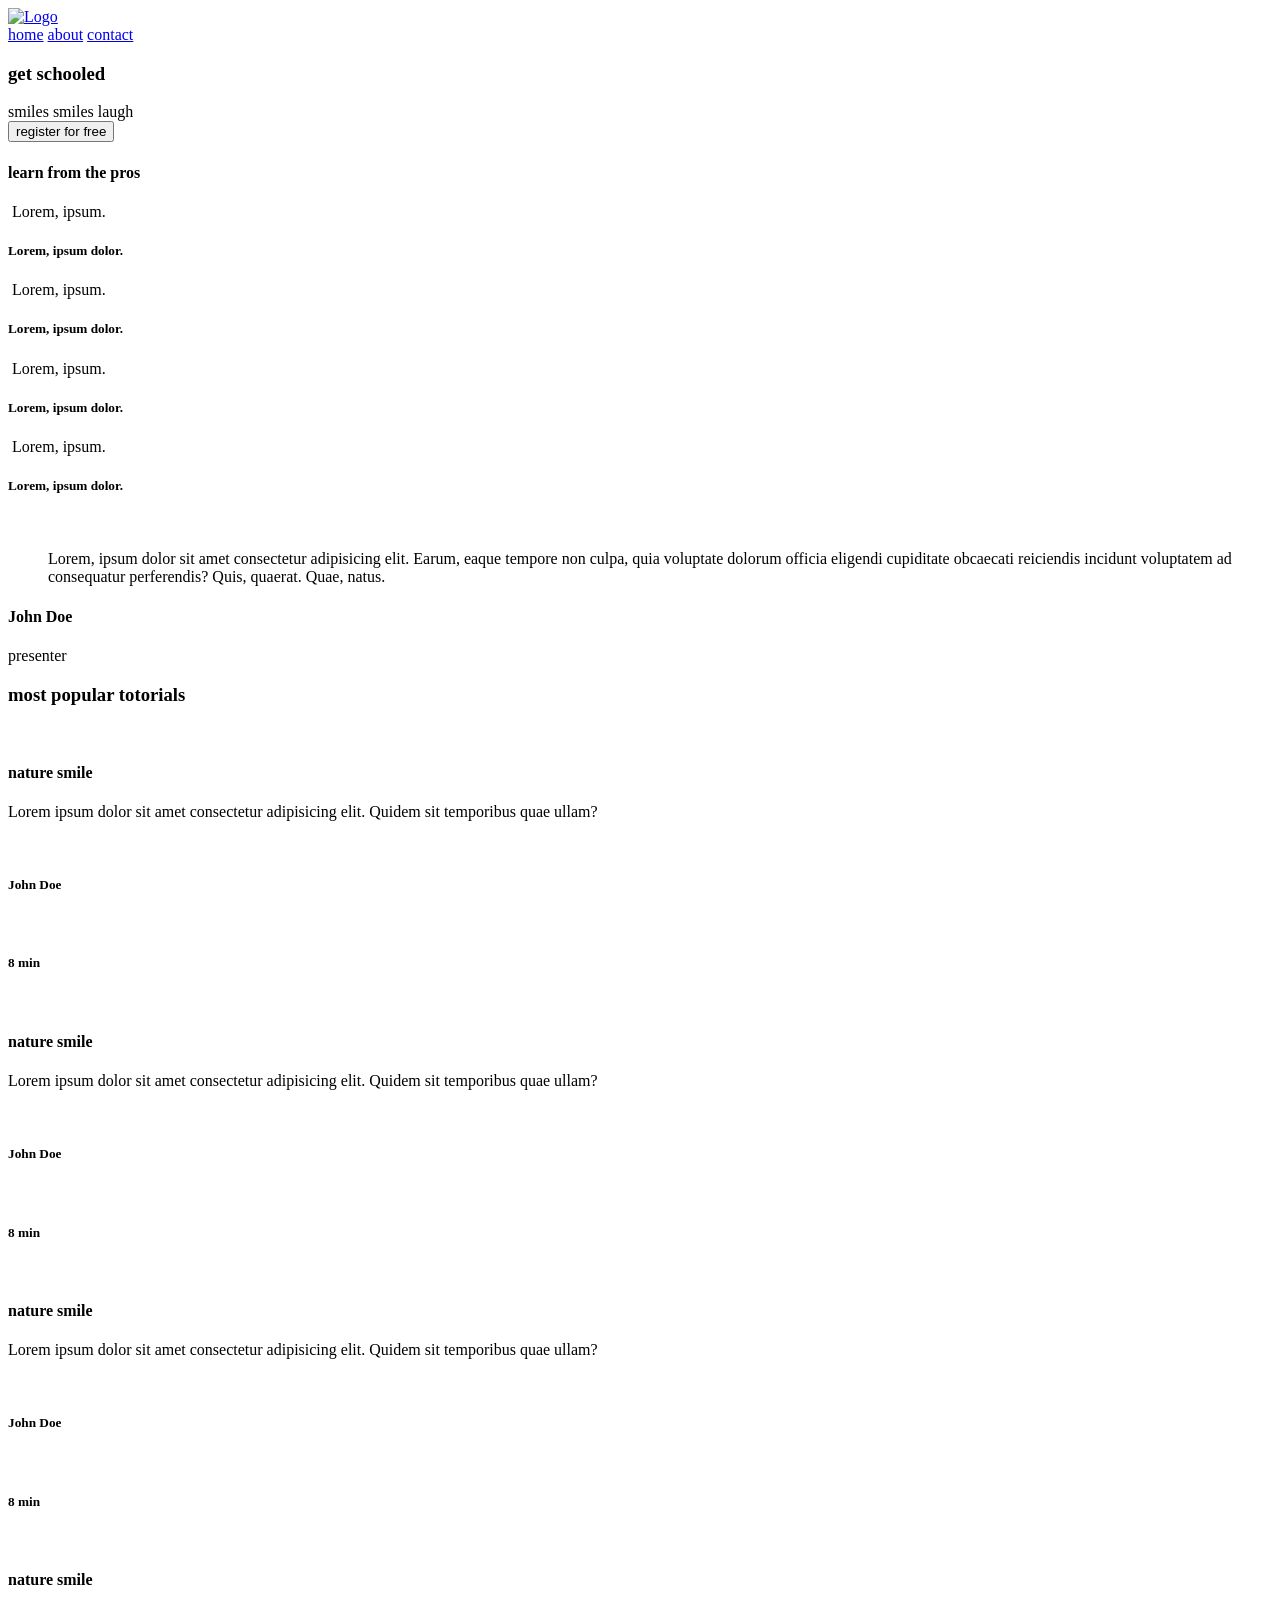
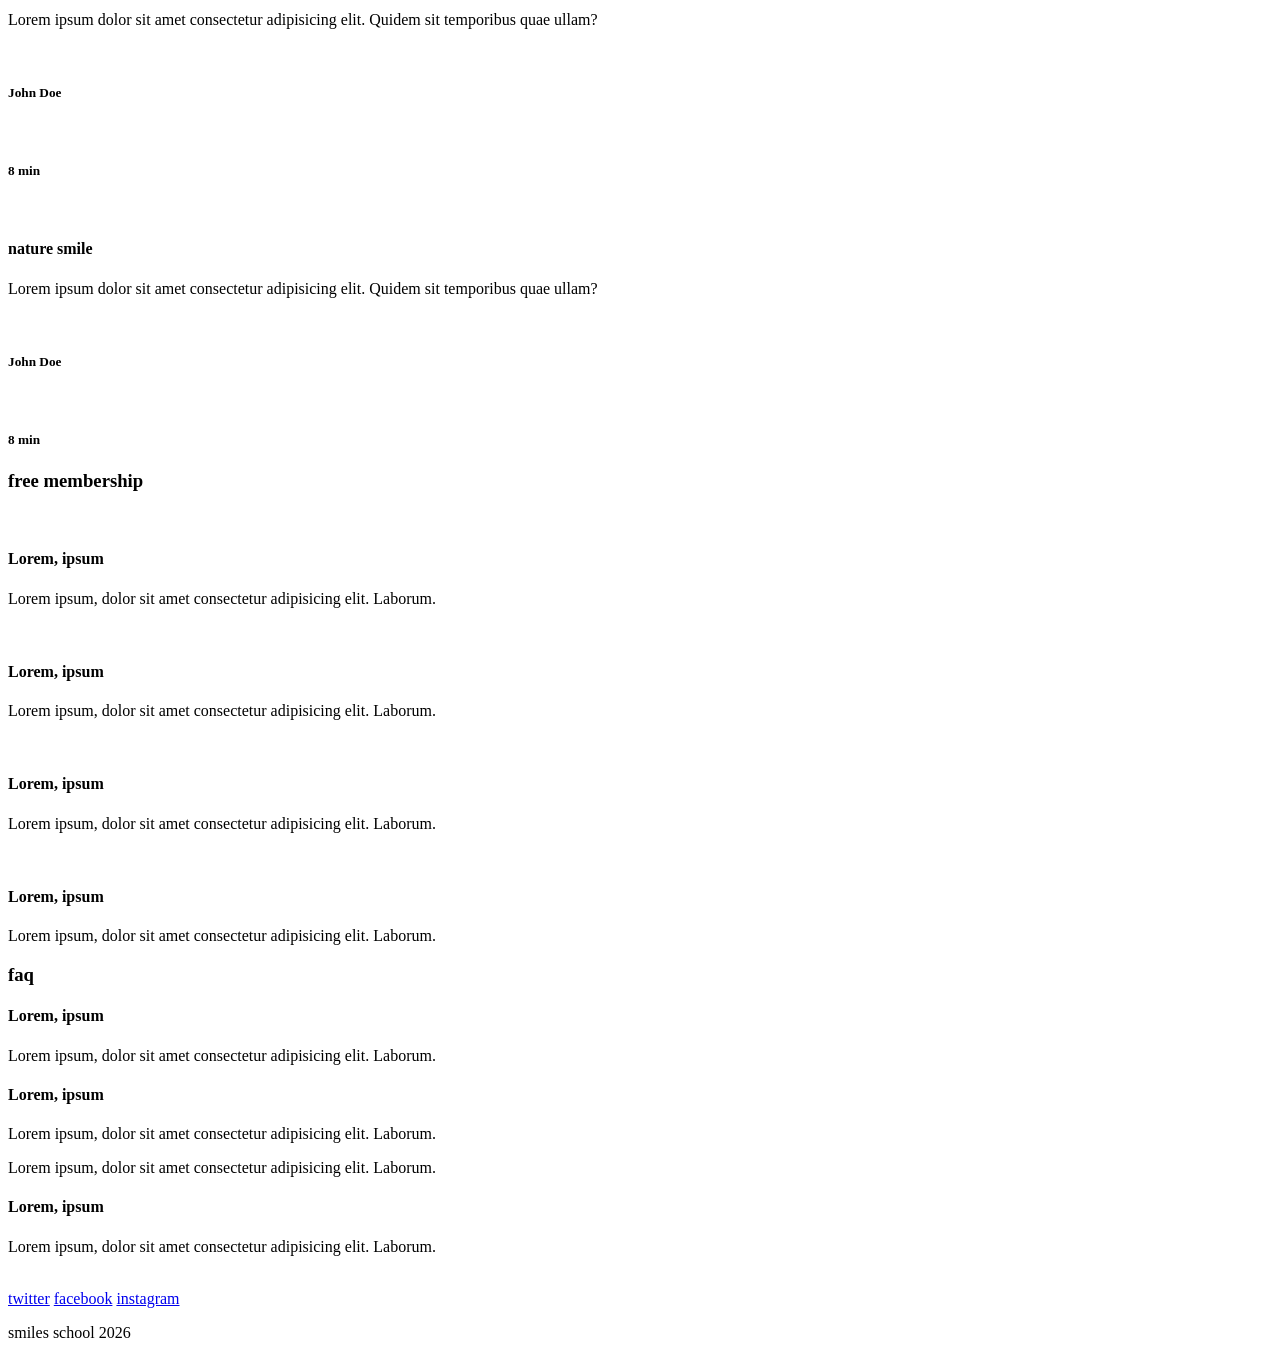
==== css_advanced/index.html @ 0ed5a2cd "starting css advanced project" ====
<!DOCTYPE html>
<html lang="en">
<head>
    <meta charset="UTF-8">
    <meta name="viewport" content="width=device-width, initial-scale=1.0">
    <title>html advanced</title>
</head>
<body>
    <header>
        <a href="#">
            <img src="https://target.scene7.com/is/image/Target/GUEST_e5ec7e76-9856-4886-a83e-93d36e67d403?wid=300&hei=300&fmt=pjpeg" alt="Logo">
        </a>
    <div>
        <a href="#">home</a>
        <a href="#">about</a>
        <a href="#">contact</a>


    </div>
    </header>
    <main>
        <section>
            <div>
                <h3>get schooled</h3>
                <div>
                    <span>smiles</span>
                    <span>smiles</span>
                    <span>laugh</span>
                </div>
                <button>register for free</button>
            </div>
            <div>
                <h4>learn from the pros</h4>
                <div>
                    <div>
                        <img src="https://d1jyxxz9imt9yb.cloudfront.net/medialib/4350/image/s768x1300/AdobeStock_123823873_433578_reduced.jpg" alt="">
                        <span>Lorem, ipsum.</span>
                        <h5>Lorem, ipsum dolor.</h5>
                    </div>
                      <div>
                        <img src="https://d1jyxxz9imt9yb.cloudfront.net/medialib/4350/image/s768x1300/AdobeStock_123823873_433578_reduced.jpg" alt="">
                        <span>Lorem, ipsum.</span>
                        <h5>Lorem, ipsum dolor.</h5>
                    </div>
                      <div>

                        <img src="https://d1jyxxz9imt9yb.cloudfront.net/medialib/4350/image/s768x1300/AdobeStock_123823873_433578_reduced.jpg" alt="">
                        <span>Lorem, ipsum.</span>
                        <h5>Lorem, ipsum dolor.</h5>
                    </div>
                      <div>
                        <img src="https://d1jyxxz9imt9yb.cloudfront.net/medialib/4350/image/s768x1300/AdobeStock_123823873_433578_reduced.jpg" alt="">
                        <span>Lorem, ipsum.</span>
                        <h5>Lorem, ipsum dolor.</h5>
                    </div>
                </div>
            </div>
        </section>
    
        <section>
           <div>
            <img src="https://m.media-amazon.com/images/I/71yEqx5cpQL._AC_UY900_.jpg" alt="">
            <div>
                <blockquote>Lorem, ipsum dolor sit amet consectetur adipisicing elit. Earum, eaque tempore non culpa, quia voluptate dolorum officia eligendi cupiditate obcaecati reiciendis incidunt voluptatem ad consequatur perferendis? Quis, quaerat. Quae, natus.</blockquote>
                <h4>John Doe</h4>
                <p>presenter</p>

            </div>
           </div> 

                                            
        </section>
        <section>
            <h3>most popular totorials</h3>
            <div>
                <div>
                    <img src="https://m.media-amazon.com/images/I/71yEqx5cpQL._AC_UY900_.jpg" alt="">
                    <h4>nature smile</h4>
                    <p>Lorem ipsum dolor sit amet consectetur adipisicing elit. Quidem sit temporibus quae ullam?</p>
                    <div>
                        <img src="https://m.media-amazon.com/images/I/71yEqx5cpQL._AC_UY900_.jpg" alt="">
                        <h5>John Doe</h5>
                    </div>
                    <div>
                        <img src="https://encrypted-tbn0.gstatic.com/images?q=tbn:ANd9GcSNQGDgDvvYn32nD4qH3oVJqc-JpUNXPYl4oUnJWJdlMg&s" alt="">
                        <h5>8 min</h5>
                    </div>
                </div>

                  <div>
                    <img src="https://m.media-amazon.com/images/I/71yEqx5cpQL._AC_UY900_.jpg" alt="">
                    <h4>nature smile</h4>
                    <p>Lorem ipsum dolor sit amet consectetur adipisicing elit. Quidem sit temporibus quae ullam?</p>
                    <div>
                        <img src="https://m.media-amazon.com/images/I/71yEqx5cpQL._AC_UY900_.jpg" alt="">
                        <h5>John Doe</h5>
                    </div>
                    <div>
                        <img src="https://encrypted-tbn0.gstatic.com/images?q=tbn:ANd9GcSNQGDgDvvYn32nD4qH3oVJqc-JpUNXPYl4oUnJWJdlMg&s" alt="">
                        <h5>8 min</h5>
                    </div>
                </div>

                  <div>
                    <img src="https://m.media-amazon.com/images/I/71yEqx5cpQL._AC_UY900_.jpg" alt="">
                    <h4>nature smile</h4>
                    <p>Lorem ipsum dolor sit amet consectetur adipisicing elit. Quidem sit temporibus quae ullam?</p>
                    <div>
                        <img src="https://m.media-amazon.com/images/I/71yEqx5cpQL._AC_UY900_.jpg" alt="">
                        <h5>John Doe</h5>
                    </div>
                    <div>
                        <img src="https://encrypted-tbn0.gstatic.com/images?q=tbn:ANd9GcSNQGDgDvvYn32nD4qH3oVJqc-JpUNXPYl4oUnJWJdlMg&s" alt="">
                        <h5>8 min</h5>
                    </div>
                </div>

                  <div>
                    <img src="https://m.media-amazon.com/images/I/71yEqx5cpQL._AC_UY900_.jpg" alt="">
                    <h4>nature smile</h4>
                    <p>Lorem ipsum dolor sit amet consectetur adipisicing elit. Quidem sit temporibus quae ullam?</p>
                    <div>
                        <img src="https://m.media-amazon.com/images/I/71yEqx5cpQL._AC_UY900_.jpg" alt="">
                        <h5>John Doe</h5>
                    </div>
                    <div>
                        <img src="https://encrypted-tbn0.gstatic.com/images?q=tbn:ANd9GcSNQGDgDvvYn32nD4qH3oVJqc-JpUNXPYl4oUnJWJdlMg&s" alt="">
                        <h5>8 min</h5>
                    </div>
                </div>
                

                  <div>
                    <img src="https://m.media-amazon.com/images/I/71yEqx5cpQL._AC_UY900_.jpg" alt="">
                    <h4>nature smile</h4>
                    <p>Lorem ipsum dolor sit amet consectetur adipisicing elit. Quidem sit temporibus quae ullam?</p>
                    <div>
                        <img src="https://m.media-amazon.com/images/I/71yEqx5cpQL._AC_UY900_.jpg" alt="">
                        <h5>John Doe</h5>
                    </div>
                    <div>
                        <img src="https://encrypted-tbn0.gstatic.com/images?q=tbn:ANd9GcSNQGDgDvvYn32nD4qH3oVJqc-JpUNXPYl4oUnJWJdlMg&s" alt="">
                        <h5>8 min</h5>
                    </div>
                </div>
            </div>
        </section>
<section>
    <div>
        <h3>free membership</h3>
        <div>
            <div>
                <img src="https://retailmedia-static.criteo.com/creativeassets-live/79f88ca1d9dc751d76d7eebab2ac6985a12de42c81139bdc15e04d184799b9d5.jpg" alt="">
                <h4>Lorem, ipsum</h4>
                <p>Lorem ipsum, dolor sit amet consectetur adipisicing elit. Laborum.</p>
            </div>

              <div>
                <img src="https://retailmedia-static.criteo.com/creativeassets-live/79f88ca1d9dc751d76d7eebab2ac6985a12de42c81139bdc15e04d184799b9d5.jpg" alt="">
                <h4>Lorem, ipsum</h4>
                <p>Lorem ipsum, dolor sit amet consectetur adipisicing elit. Laborum.</p>
            </div>

              <div>
                <img src="https://retailmedia-static.criteo.com/creativeassets-live/79f88ca1d9dc751d76d7eebab2ac6985a12de42c81139bdc15e04d184799b9d5.jpg" alt="">
                <h4>Lorem, ipsum</h4>
                <p>Lorem ipsum, dolor sit amet consectetur adipisicing elit. Laborum.</p>
            </div>

              <div>
                <img src="https://retailmedia-static.criteo.com/creativeassets-live/79f88ca1d9dc751d76d7eebab2ac6985a12de42c81139bdc15e04d184799b9d5.jpg" alt="">
                <h4>Lorem, ipsum</h4>
                <p>Lorem ipsum, dolor sit amet consectetur adipisicing elit. Laborum.</p>
            </div>
        </div>    
    </div>
</section>
<section>
    <div>
        <h3>faq</h3>
        <div>
            <div>
                <h4>Lorem, ipsum</h4>
                <p>Lorem ipsum, dolor sit amet consectetur adipisicing elit. Laborum.</p>
            </div>

              <div>
                <h4>Lorem, ipsum</h4>
                <p>Lorem ipsum, dolor sit amet consectetur adipisicing elit. Laborum.</p>
            </div>
        </div>
        <div>
              <div>
                <p>Lorem ipsum, dolor sit amet consectetur adipisicing elit. Laborum.</p>
            </div>

              <div>
                <h4>Lorem, ipsum</h4>
                <p>Lorem ipsum, dolor sit amet consectetur adipisicing elit. Laborum.</p>
            </div>
    </div>

</section>
    </main>
  <footer>
    <div>
        <img src="https://res.cloudinary.com/divnk4mgt/image/upload/s--L406Ltdi--/c_limit,w_1200,f_auto,q_auto/c_fill,h_900,w_1440/v1/drupal/2026-01/OKC_Thunder_Home_Floor?_a=BAAAV6E0&itok=1_pTuolm" alt="">
        <div>
            <a href="#">twitter</a>
            <a href="#">facebook</a>
            <a href="#">instagram</a>
        </div>
    </div>
    <p>smiles school 2026</p>
  </footer>  
    
        
    
    
</body>
</html>
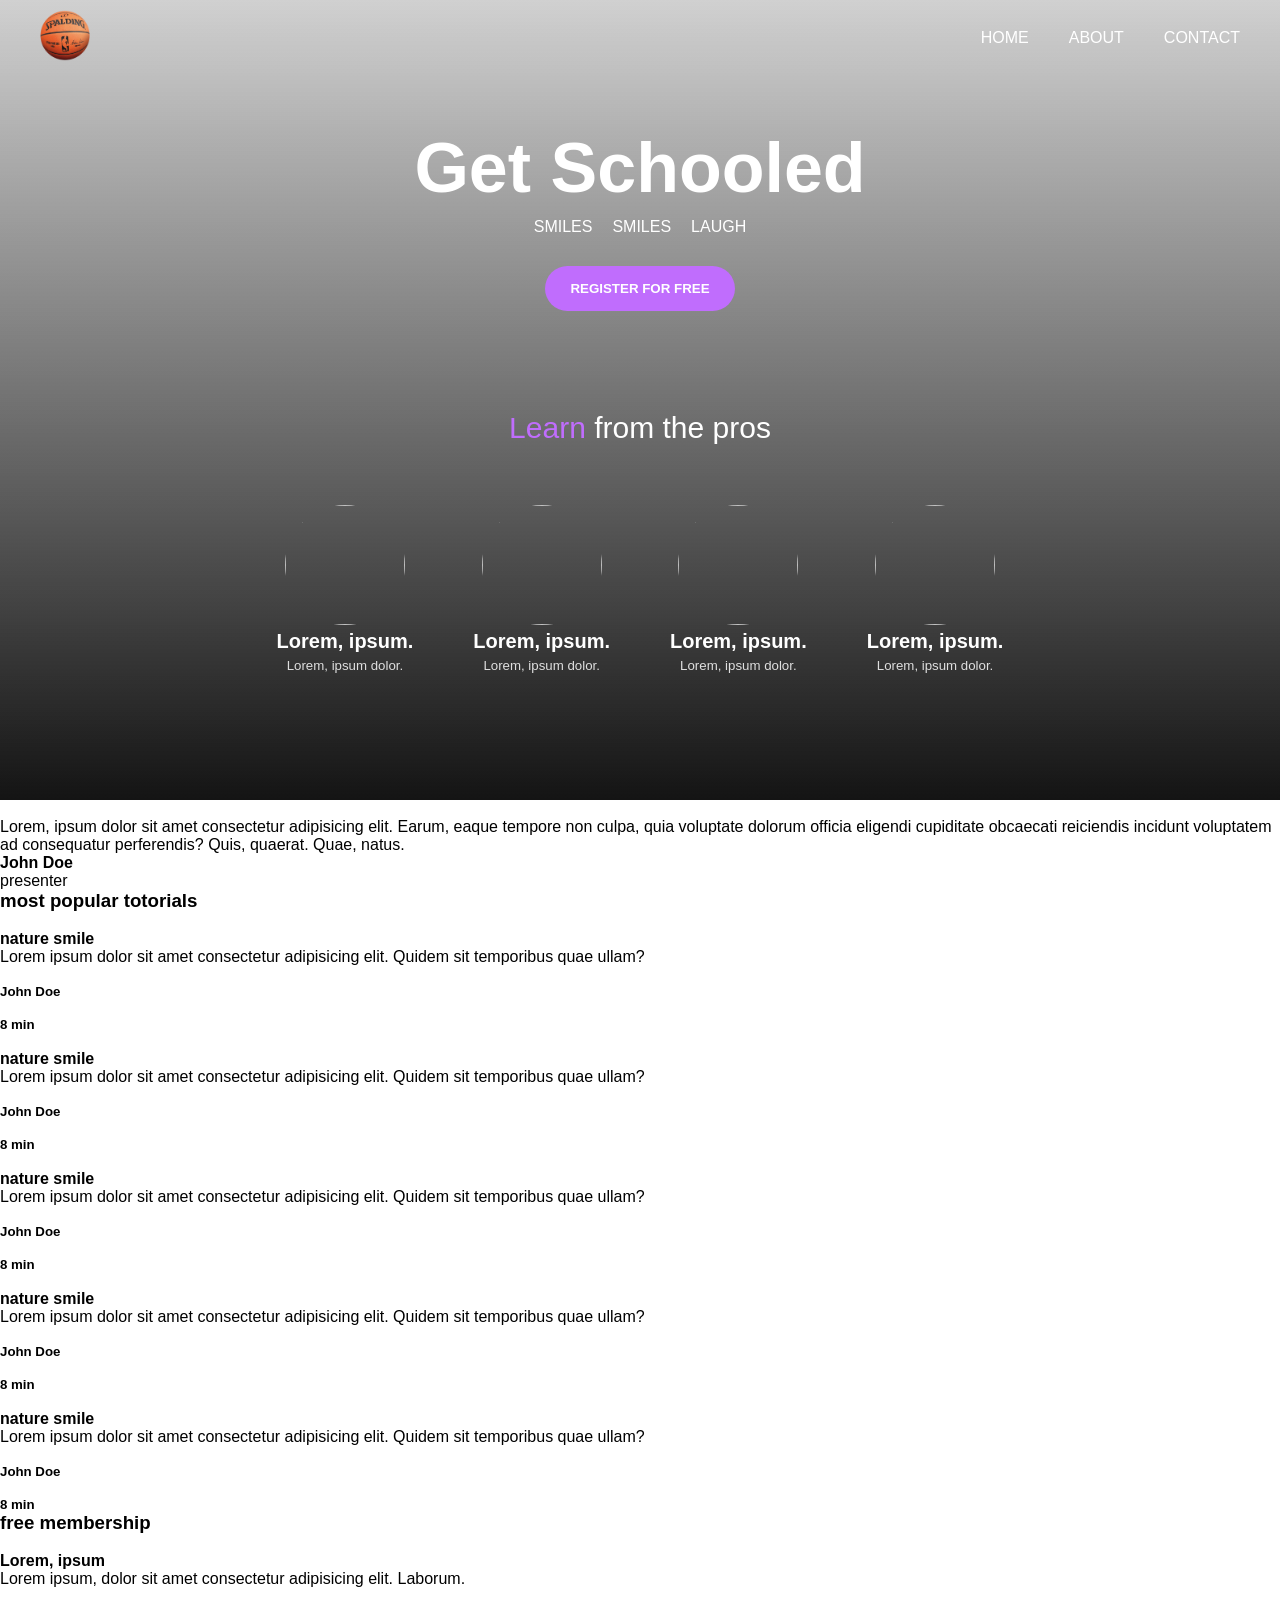
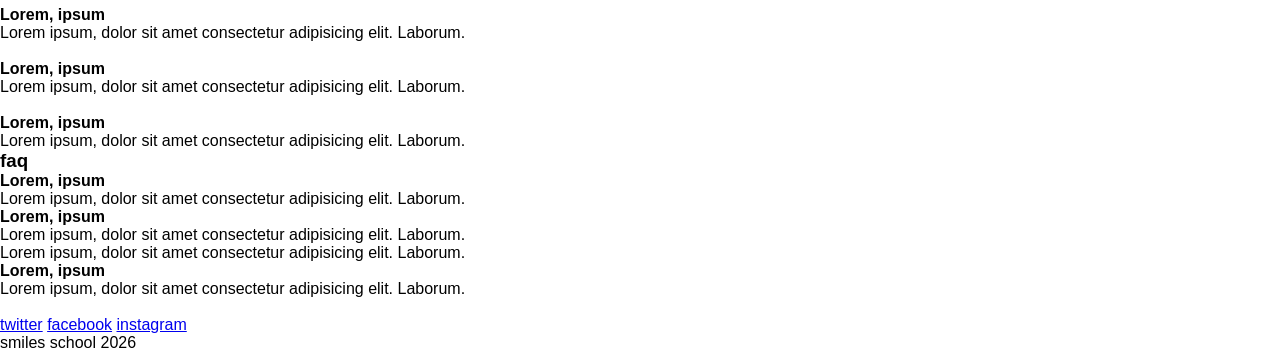
==== commit 6210b5b9: "completed the hero and heading section" ====
--- a/css_advanced/index.html
+++ b/css_advanced/index.html
@@ -1,26 +1,28 @@
 <!DOCTYPE html>
 <html lang="en">
+
 <head>
     <meta charset="UTF-8">
     <meta name="viewport" content="width=device-width, initial-scale=1.0">
     <title>html advanced</title>
+    <link rel="stylesheet" href="styles.css">
 </head>
+
 <body>
     <header>
         <a href="#">
-            <img src="https://target.scene7.com/is/image/Target/GUEST_e5ec7e76-9856-4886-a83e-93d36e67d403?wid=300&hei=300&fmt=pjpeg" alt="Logo">
+            <img src="logo.png" alt="Logo">
         </a>
-    <div>
-        <a href="#">home</a>
-        <a href="#">about</a>
-        <a href="#">contact</a>
-
-
-    </div>
+
+        <div>
+            <a href="#">home</a>
+            <a href="#">about</a>
+            <a href="#">contact</a>
+        </div>
     </header>
     <main>
-        <section>
-            <div>
+        <section class="hero-section">
+            <div class="top-container">
                 <h3>get schooled</h3>
                 <div>
                     <span>smiles</span>
@@ -29,47 +31,68 @@
                 </div>
                 <button>register for free</button>
             </div>
-            <div>
-                <h4>learn from the pros</h4>
-                <div>
-                    <div>
-                        <img src="https://d1jyxxz9imt9yb.cloudfront.net/medialib/4350/image/s768x1300/AdobeStock_123823873_433578_reduced.jpg" alt="">
-                        <span>Lorem, ipsum.</span>
-                        <h5>Lorem, ipsum dolor.</h5>
-                    </div>
-                      <div>
-                        <img src="https://d1jyxxz9imt9yb.cloudfront.net/medialib/4350/image/s768x1300/AdobeStock_123823873_433578_reduced.jpg" alt="">
-                        <span>Lorem, ipsum.</span>
-                        <h5>Lorem, ipsum dolor.</h5>
-                    </div>
-                      <div>
-
-                        <img src="https://d1jyxxz9imt9yb.cloudfront.net/medialib/4350/image/s768x1300/AdobeStock_123823873_433578_reduced.jpg" alt="">
-                        <span>Lorem, ipsum.</span>
-                        <h5>Lorem, ipsum dolor.</h5>
-                    </div>
-                      <div>
-                        <img src="https://d1jyxxz9imt9yb.cloudfront.net/medialib/4350/image/s768x1300/AdobeStock_123823873_433578_reduced.jpg" alt="">
-                        <span>Lorem, ipsum.</span>
-                        <h5>Lorem, ipsum dolor.</h5>
-                    </div>
-                </div>
-            </div>
-        </section>
-    
-        <section>
-           <div>
-            <img src="https://m.media-amazon.com/images/I/71yEqx5cpQL._AC_UY900_.jpg" alt="">
-            <div>
-                <blockquote>Lorem, ipsum dolor sit amet consectetur adipisicing elit. Earum, eaque tempore non culpa, quia voluptate dolorum officia eligendi cupiditate obcaecati reiciendis incidunt voluptatem ad consequatur perferendis? Quis, quaerat. Quae, natus.</blockquote>
-                <h4>John Doe</h4>
-                <p>presenter</p>
-
-            </div>
-           </div> 
-
-                                            
-        </section>
+
+            <div class="lower-container">
+                <h4><span>Learn</span> from the pros</h4>
+
+                <div class="pros-group">
+                    <div>
+                        <img src="https://d1jyxxz9imt9yb.cloudfront.net/medialib/4350/image/s768x1300/AdobeStock_123823873_433578_reduced.jpg"
+                            alt="">
+                        <span>Lorem, ipsum.</span>
+                        <h5>Lorem, ipsum dolor.</h5>
+                    </div>
+                    <div>
+                        <img src="https://d1jyxxz9imt9yb.cloudfront.net/medialib/4350/image/s768x1300/AdobeStock_123823873_433578_reduced.jpg"
+                            alt="">
+                        <span>Lorem, ipsum.</span>
+                        <h5>Lorem, ipsum dolor.</h5>
+                    </div>
+                    <div>
+
+                        <img src="https://d1jyxxz9imt9yb.cloudfront.net/medialib/4350/image/s768x1300/AdobeStock_123823873_433578_reduced.jpg"
+                            alt="">
+                        <span>Lorem, ipsum.</span>
+                        <h5>Lorem, ipsum dolor.</h5>
+                    </div>
+                    <div>
+                        <img src="https://d1jyxxz9imt9yb.cloudfront.net/medialib/4350/image/s768x1300/AdobeStock_123823873_433578_reduced.jpg"
+                            alt="">
+                        <span>Lorem, ipsum.</span>
+                        <h5>Lorem, ipsum dolor.</h5>
+                    </div>
+                </div>
+            </div>
+        </section>
+
+
+
+
+
+
+
+
+
+
+
+
+
+        <section>
+            <div>
+                <img src="https://m.media-amazon.com/images/I/71yEqx5cpQL._AC_UY900_.jpg" alt="">
+                <div>
+                    <blockquote>Lorem, ipsum dolor sit amet consectetur adipisicing elit. Earum, eaque tempore non
+                        culpa, quia voluptate dolorum officia eligendi cupiditate obcaecati reiciendis incidunt
+                        voluptatem ad consequatur perferendis? Quis, quaerat. Quae, natus.</blockquote>
+                    <h4>John Doe</h4>
+                    <p>presenter</p>
+
+                </div>
+            </div>
+
+
+        </section>
+
         <section>
             <h3>most popular totorials</h3>
             <div>
@@ -82,140 +105,153 @@
                         <h5>John Doe</h5>
                     </div>
                     <div>
-                        <img src="https://encrypted-tbn0.gstatic.com/images?q=tbn:ANd9GcSNQGDgDvvYn32nD4qH3oVJqc-JpUNXPYl4oUnJWJdlMg&s" alt="">
-                        <h5>8 min</h5>
-                    </div>
-                </div>
-
-                  <div>
-                    <img src="https://m.media-amazon.com/images/I/71yEqx5cpQL._AC_UY900_.jpg" alt="">
-                    <h4>nature smile</h4>
-                    <p>Lorem ipsum dolor sit amet consectetur adipisicing elit. Quidem sit temporibus quae ullam?</p>
-                    <div>
-                        <img src="https://m.media-amazon.com/images/I/71yEqx5cpQL._AC_UY900_.jpg" alt="">
-                        <h5>John Doe</h5>
-                    </div>
-                    <div>
-                        <img src="https://encrypted-tbn0.gstatic.com/images?q=tbn:ANd9GcSNQGDgDvvYn32nD4qH3oVJqc-JpUNXPYl4oUnJWJdlMg&s" alt="">
-                        <h5>8 min</h5>
-                    </div>
-                </div>
-
-                  <div>
-                    <img src="https://m.media-amazon.com/images/I/71yEqx5cpQL._AC_UY900_.jpg" alt="">
-                    <h4>nature smile</h4>
-                    <p>Lorem ipsum dolor sit amet consectetur adipisicing elit. Quidem sit temporibus quae ullam?</p>
-                    <div>
-                        <img src="https://m.media-amazon.com/images/I/71yEqx5cpQL._AC_UY900_.jpg" alt="">
-                        <h5>John Doe</h5>
-                    </div>
-                    <div>
-                        <img src="https://encrypted-tbn0.gstatic.com/images?q=tbn:ANd9GcSNQGDgDvvYn32nD4qH3oVJqc-JpUNXPYl4oUnJWJdlMg&s" alt="">
-                        <h5>8 min</h5>
-                    </div>
-                </div>
-
-                  <div>
-                    <img src="https://m.media-amazon.com/images/I/71yEqx5cpQL._AC_UY900_.jpg" alt="">
-                    <h4>nature smile</h4>
-                    <p>Lorem ipsum dolor sit amet consectetur adipisicing elit. Quidem sit temporibus quae ullam?</p>
-                    <div>
-                        <img src="https://m.media-amazon.com/images/I/71yEqx5cpQL._AC_UY900_.jpg" alt="">
-                        <h5>John Doe</h5>
-                    </div>
-                    <div>
-                        <img src="https://encrypted-tbn0.gstatic.com/images?q=tbn:ANd9GcSNQGDgDvvYn32nD4qH3oVJqc-JpUNXPYl4oUnJWJdlMg&s" alt="">
-                        <h5>8 min</h5>
-                    </div>
-                </div>
-                
-
-                  <div>
-                    <img src="https://m.media-amazon.com/images/I/71yEqx5cpQL._AC_UY900_.jpg" alt="">
-                    <h4>nature smile</h4>
-                    <p>Lorem ipsum dolor sit amet consectetur adipisicing elit. Quidem sit temporibus quae ullam?</p>
-                    <div>
-                        <img src="https://m.media-amazon.com/images/I/71yEqx5cpQL._AC_UY900_.jpg" alt="">
-                        <h5>John Doe</h5>
-                    </div>
-                    <div>
-                        <img src="https://encrypted-tbn0.gstatic.com/images?q=tbn:ANd9GcSNQGDgDvvYn32nD4qH3oVJqc-JpUNXPYl4oUnJWJdlMg&s" alt="">
-                        <h5>8 min</h5>
-                    </div>
-                </div>
-            </div>
-        </section>
-<section>
-    <div>
-        <h3>free membership</h3>
+                        <img src="https://encrypted-tbn0.gstatic.com/images?q=tbn:ANd9GcSNQGDgDvvYn32nD4qH3oVJqc-JpUNXPYl4oUnJWJdlMg&s"
+                            alt="">
+                        <h5>8 min</h5>
+                    </div>
+                </div>
+
+                <div>
+                    <img src="https://m.media-amazon.com/images/I/71yEqx5cpQL._AC_UY900_.jpg" alt="">
+                    <h4>nature smile</h4>
+                    <p>Lorem ipsum dolor sit amet consectetur adipisicing elit. Quidem sit temporibus quae ullam?</p>
+                    <div>
+                        <img src="https://m.media-amazon.com/images/I/71yEqx5cpQL._AC_UY900_.jpg" alt="">
+                        <h5>John Doe</h5>
+                    </div>
+                    <div>
+                        <img src="https://encrypted-tbn0.gstatic.com/images?q=tbn:ANd9GcSNQGDgDvvYn32nD4qH3oVJqc-JpUNXPYl4oUnJWJdlMg&s"
+                            alt="">
+                        <h5>8 min</h5>
+                    </div>
+                </div>
+
+                <div>
+                    <img src="https://m.media-amazon.com/images/I/71yEqx5cpQL._AC_UY900_.jpg" alt="">
+                    <h4>nature smile</h4>
+                    <p>Lorem ipsum dolor sit amet consectetur adipisicing elit. Quidem sit temporibus quae ullam?</p>
+                    <div>
+                        <img src="https://m.media-amazon.com/images/I/71yEqx5cpQL._AC_UY900_.jpg" alt="">
+                        <h5>John Doe</h5>
+                    </div>
+                    <div>
+                        <img src="https://encrypted-tbn0.gstatic.com/images?q=tbn:ANd9GcSNQGDgDvvYn32nD4qH3oVJqc-JpUNXPYl4oUnJWJdlMg&s"
+                            alt="">
+                        <h5>8 min</h5>
+                    </div>
+                </div>
+
+                <div>
+                    <img src="https://m.media-amazon.com/images/I/71yEqx5cpQL._AC_UY900_.jpg" alt="">
+                    <h4>nature smile</h4>
+                    <p>Lorem ipsum dolor sit amet consectetur adipisicing elit. Quidem sit temporibus quae ullam?</p>
+                    <div>
+                        <img src="https://m.media-amazon.com/images/I/71yEqx5cpQL._AC_UY900_.jpg" alt="">
+                        <h5>John Doe</h5>
+                    </div>
+                    <div>
+                        <img src="https://encrypted-tbn0.gstatic.com/images?q=tbn:ANd9GcSNQGDgDvvYn32nD4qH3oVJqc-JpUNXPYl4oUnJWJdlMg&s"
+                            alt="">
+                        <h5>8 min</h5>
+                    </div>
+                </div>
+
+
+                <div>
+                    <img src="https://m.media-amazon.com/images/I/71yEqx5cpQL._AC_UY900_.jpg" alt="">
+                    <h4>nature smile</h4>
+                    <p>Lorem ipsum dolor sit amet consectetur adipisicing elit. Quidem sit temporibus quae ullam?</p>
+                    <div>
+                        <img src="https://m.media-amazon.com/images/I/71yEqx5cpQL._AC_UY900_.jpg" alt="">
+                        <h5>John Doe</h5>
+                    </div>
+                    <div>
+                        <img src="https://encrypted-tbn0.gstatic.com/images?q=tbn:ANd9GcSNQGDgDvvYn32nD4qH3oVJqc-JpUNXPYl4oUnJWJdlMg&s"
+                            alt="">
+                        <h5>8 min</h5>
+                    </div>
+                </div>
+            </div>
+        </section>
+
+        <section>
+            <div>
+                <h3>free membership</h3>
+                <div>
+                    <div>
+                        <img src="https://retailmedia-static.criteo.com/creativeassets-live/79f88ca1d9dc751d76d7eebab2ac6985a12de42c81139bdc15e04d184799b9d5.jpg"
+                            alt="">
+                        <h4>Lorem, ipsum</h4>
+                        <p>Lorem ipsum, dolor sit amet consectetur adipisicing elit. Laborum.</p>
+                    </div>
+
+                    <div>
+                        <img src="https://retailmedia-static.criteo.com/creativeassets-live/79f88ca1d9dc751d76d7eebab2ac6985a12de42c81139bdc15e04d184799b9d5.jpg"
+                            alt="">
+                        <h4>Lorem, ipsum</h4>
+                        <p>Lorem ipsum, dolor sit amet consectetur adipisicing elit. Laborum.</p>
+                    </div>
+
+                    <div>
+                        <img src="https://retailmedia-static.criteo.com/creativeassets-live/79f88ca1d9dc751d76d7eebab2ac6985a12de42c81139bdc15e04d184799b9d5.jpg"
+                            alt="">
+                        <h4>Lorem, ipsum</h4>
+                        <p>Lorem ipsum, dolor sit amet consectetur adipisicing elit. Laborum.</p>
+                    </div>
+
+                    <div>
+                        <img src="https://retailmedia-static.criteo.com/creativeassets-live/79f88ca1d9dc751d76d7eebab2ac6985a12de42c81139bdc15e04d184799b9d5.jpg"
+                            alt="">
+                        <h4>Lorem, ipsum</h4>
+                        <p>Lorem ipsum, dolor sit amet consectetur adipisicing elit. Laborum.</p>
+                    </div>
+                </div>
+            </div>
+        </section>
+
+        <section>
+            <div>
+                <h3>faq</h3>
+                <div>
+                    <div>
+                        <h4>Lorem, ipsum</h4>
+                        <p>Lorem ipsum, dolor sit amet consectetur adipisicing elit. Laborum.</p>
+                    </div>
+
+                    <div>
+                        <h4>Lorem, ipsum</h4>
+                        <p>Lorem ipsum, dolor sit amet consectetur adipisicing elit. Laborum.</p>
+                    </div>
+                </div>
+                <div>
+                    <div>
+                        <p>Lorem ipsum, dolor sit amet consectetur adipisicing elit. Laborum.</p>
+                    </div>
+
+                    <div>
+                        <h4>Lorem, ipsum</h4>
+                        <p>Lorem ipsum, dolor sit amet consectetur adipisicing elit. Laborum.</p>
+                    </div>
+                </div>
+
+        </section>
+    </main>
+    <footer>
         <div>
-            <div>
-                <img src="https://retailmedia-static.criteo.com/creativeassets-live/79f88ca1d9dc751d76d7eebab2ac6985a12de42c81139bdc15e04d184799b9d5.jpg" alt="">
-                <h4>Lorem, ipsum</h4>
-                <p>Lorem ipsum, dolor sit amet consectetur adipisicing elit. Laborum.</p>
-            </div>
-
-              <div>
-                <img src="https://retailmedia-static.criteo.com/creativeassets-live/79f88ca1d9dc751d76d7eebab2ac6985a12de42c81139bdc15e04d184799b9d5.jpg" alt="">
-                <h4>Lorem, ipsum</h4>
-                <p>Lorem ipsum, dolor sit amet consectetur adipisicing elit. Laborum.</p>
-            </div>
-
-              <div>
-                <img src="https://retailmedia-static.criteo.com/creativeassets-live/79f88ca1d9dc751d76d7eebab2ac6985a12de42c81139bdc15e04d184799b9d5.jpg" alt="">
-                <h4>Lorem, ipsum</h4>
-                <p>Lorem ipsum, dolor sit amet consectetur adipisicing elit. Laborum.</p>
-            </div>
-
-              <div>
-                <img src="https://retailmedia-static.criteo.com/creativeassets-live/79f88ca1d9dc751d76d7eebab2ac6985a12de42c81139bdc15e04d184799b9d5.jpg" alt="">
-                <h4>Lorem, ipsum</h4>
-                <p>Lorem ipsum, dolor sit amet consectetur adipisicing elit. Laborum.</p>
-            </div>
-        </div>    
-    </div>
-</section>
-<section>
-    <div>
-        <h3>faq</h3>
-        <div>
-            <div>
-                <h4>Lorem, ipsum</h4>
-                <p>Lorem ipsum, dolor sit amet consectetur adipisicing elit. Laborum.</p>
-            </div>
-
-              <div>
-                <h4>Lorem, ipsum</h4>
-                <p>Lorem ipsum, dolor sit amet consectetur adipisicing elit. Laborum.</p>
+            <img src="https://res.cloudinary.com/divnk4mgt/image/upload/s--L406Ltdi--/c_limit,w_1200,f_auto,q_auto/c_fill,h_900,w_1440/v1/drupal/2026-01/OKC_Thunder_Home_Floor?_a=BAAAV6E0&itok=1_pTuolm"
+                alt="">
+            <div>
+                <a href="#">twitter</a>
+                <a href="#">facebook</a>
+                <a href="#">instagram</a>
             </div>
         </div>
-        <div>
-              <div>
-                <p>Lorem ipsum, dolor sit amet consectetur adipisicing elit. Laborum.</p>
-            </div>
-
-              <div>
-                <h4>Lorem, ipsum</h4>
-                <p>Lorem ipsum, dolor sit amet consectetur adipisicing elit. Laborum.</p>
-            </div>
-    </div>
-
-</section>
-    </main>
-  <footer>
-    <div>
-        <img src="https://res.cloudinary.com/divnk4mgt/image/upload/s--L406Ltdi--/c_limit,w_1200,f_auto,q_auto/c_fill,h_900,w_1440/v1/drupal/2026-01/OKC_Thunder_Home_Floor?_a=BAAAV6E0&itok=1_pTuolm" alt="">
-        <div>
-            <a href="#">twitter</a>
-            <a href="#">facebook</a>
-            <a href="#">instagram</a>
-        </div>
-    </div>
-    <p>smiles school 2026</p>
-  </footer>  
-    
-        
-    
-    
+        <p>smiles school 2026</p>
+    </footer>
+
+
+
+
 </body>
+
 </html>
--- a/css_advanced/styles.css
+++ b/css_advanced/styles.css
@@ -0,0 +1,142 @@
+* {
+  margin: 0;
+  padding: 0;
+  box-sizing: border-box;
+}
+
+body,
+html {
+  background-color: white;
+  font-family: sans-serif;
+}
+
+header {
+  display: flex;
+  align-items: center;
+  justify-content: space-between;
+  padding: 10px 40px;
+  position: fixed;
+  width: 100%;
+  z-index: 5;
+}
+
+header img {
+  width: 50px;
+}
+
+header div {
+  display: flex;
+  gap: 40px;
+}
+
+header div a {
+  text-decoration: none;
+  text-transform: uppercase;
+  color: white;
+}
+
+.hero-section {
+  position: relative;
+  /* background: linear-gradient(rgb(7, 22, 41), rgb(7, 22, 41)); */
+  /* background-color: rgba(7, 22, 41, 0.4); */
+  color: white;
+  display: flex;
+  flex-direction: column;
+  justify-content: center;
+  align-items: center;
+  gap: 100px;
+  height: 800px;
+  z-index: 2;
+}
+.hero-section::before {
+  content: "";
+  position: absolute;
+  top: 0;
+  left: 0;
+  background:
+    linear-gradient(rgba(7, 22, 41, 0.2), rgba(7, 22, 41, 1)),
+    url("https://html-homework-assets.vercel.app/bg.jpg");
+  filter: grayscale(100%);
+  width: 100%;
+  height: 100%;
+  z-index: -1;
+}
+
+.hero-section h3 {
+  font-size: 70px;
+  text-transform: capitalize;
+}
+
+.hero-section .top-container {
+  display: flex;
+  flex-direction: column;
+  justify-content: center;
+  align-items: center;
+  gap: 10px;
+}
+
+.hero-section .top-container div {
+  display: flex;
+  gap: 20px;
+}
+
+.hero-section .top-container div span {
+  text-transform: uppercase;
+}
+
+.hero-section .top-container button {
+  text-transform: uppercase;
+  color: white;
+  background-color: #c06dfd;
+  padding: 15px 25px;
+  border-radius: 50px;
+  border: none;
+  font-weight: bold;
+  margin-top: 20px;
+}
+
+.hero-section .lower-container {
+  display: flex;
+  flex-direction: column;
+  align-items: center;
+  justify-content: center;
+  gap: 60px;
+}
+
+.hero-section .lower-container h4 {
+  font-size: 30px;
+  font-weight: lighter;
+}
+.hero-section .lower-container h4 span {
+  color: #c06dfd;
+}
+
+.hero-section .lower-container .pros-group {
+  display: flex;
+  align-items: center;
+  gap: 60px;
+}
+
+.pros-group div {
+  display: flex;
+  flex-direction: column;
+  align-items: center;
+  gap: 5px;
+}
+
+.pros-group div img {
+  width: 120px;
+  height: 120px;
+  border-radius: 100%;
+  object-fit: cover;
+}
+
+.pros-group div span {
+  font-weight: bold;
+  font-size: 20px;
+}
+
+.pros-group div h5 {
+  font-weight: 500;
+  color: #dfdfdf;
+}
